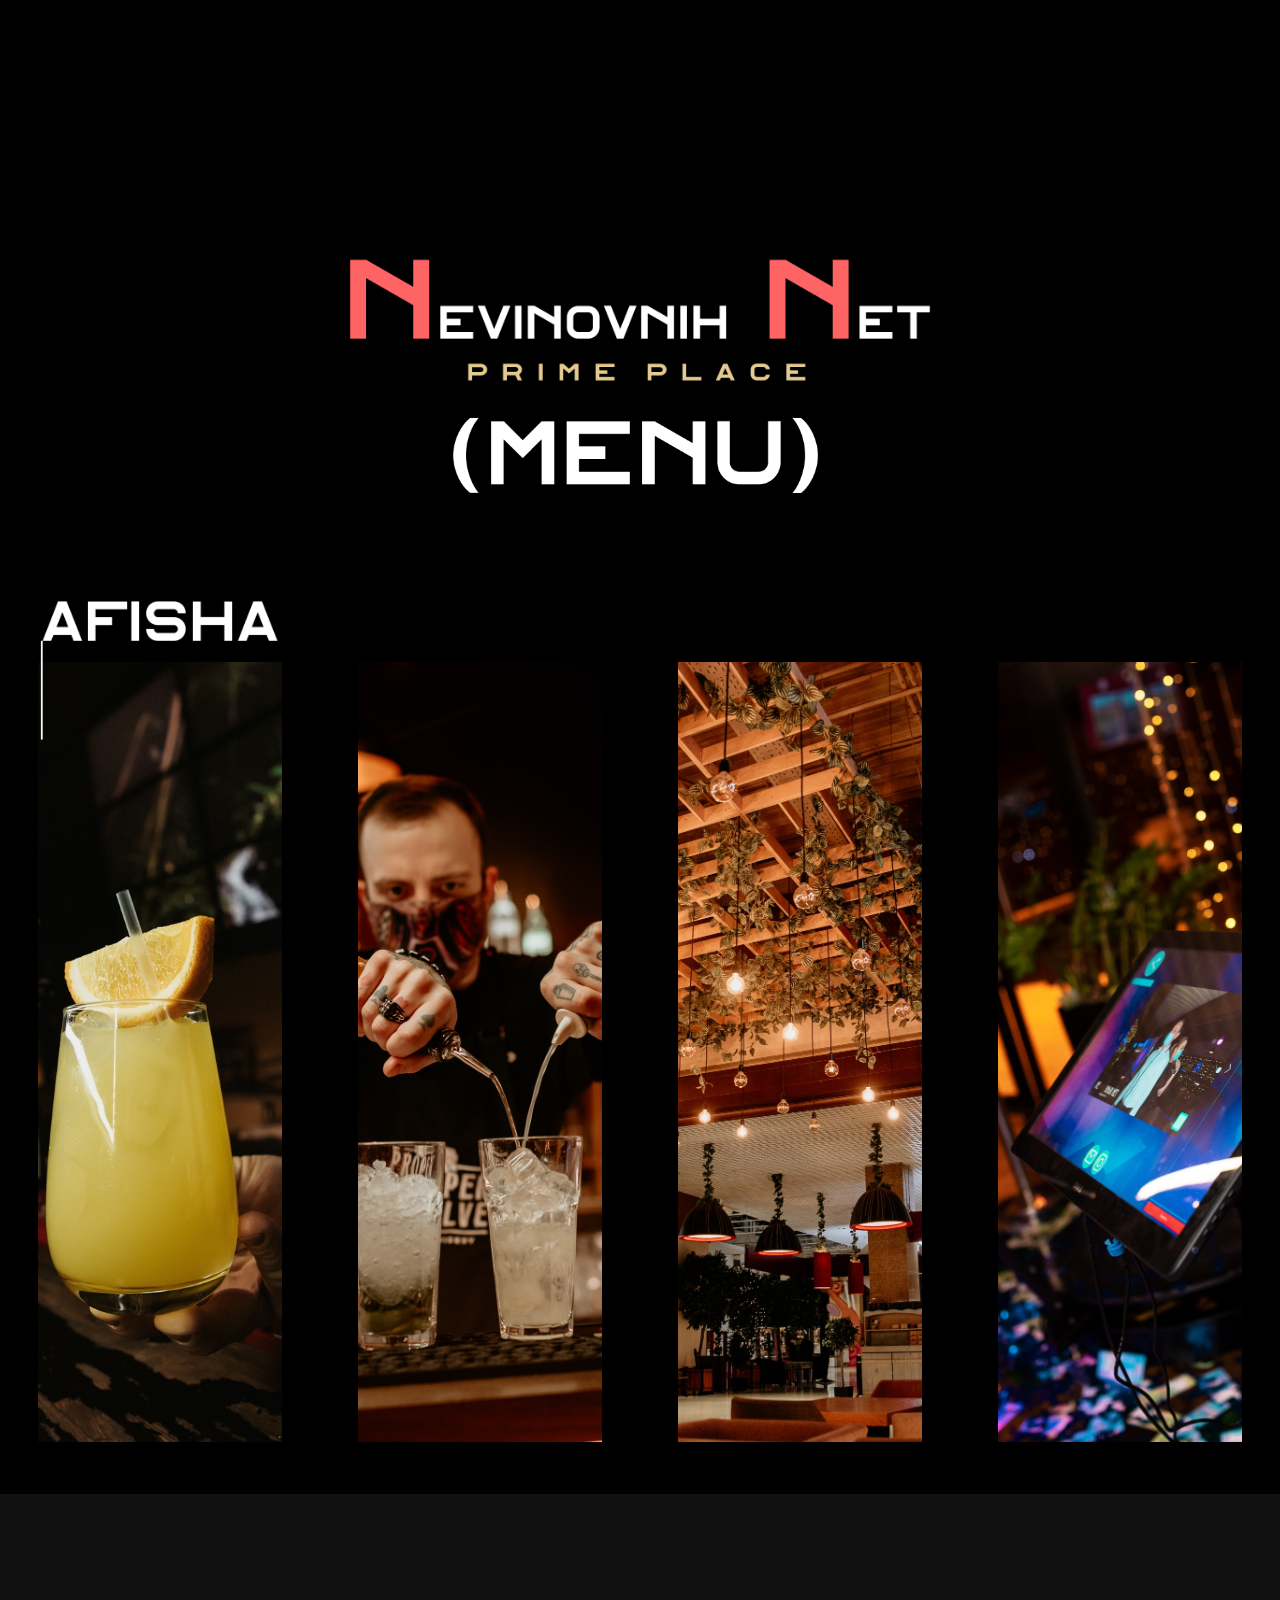
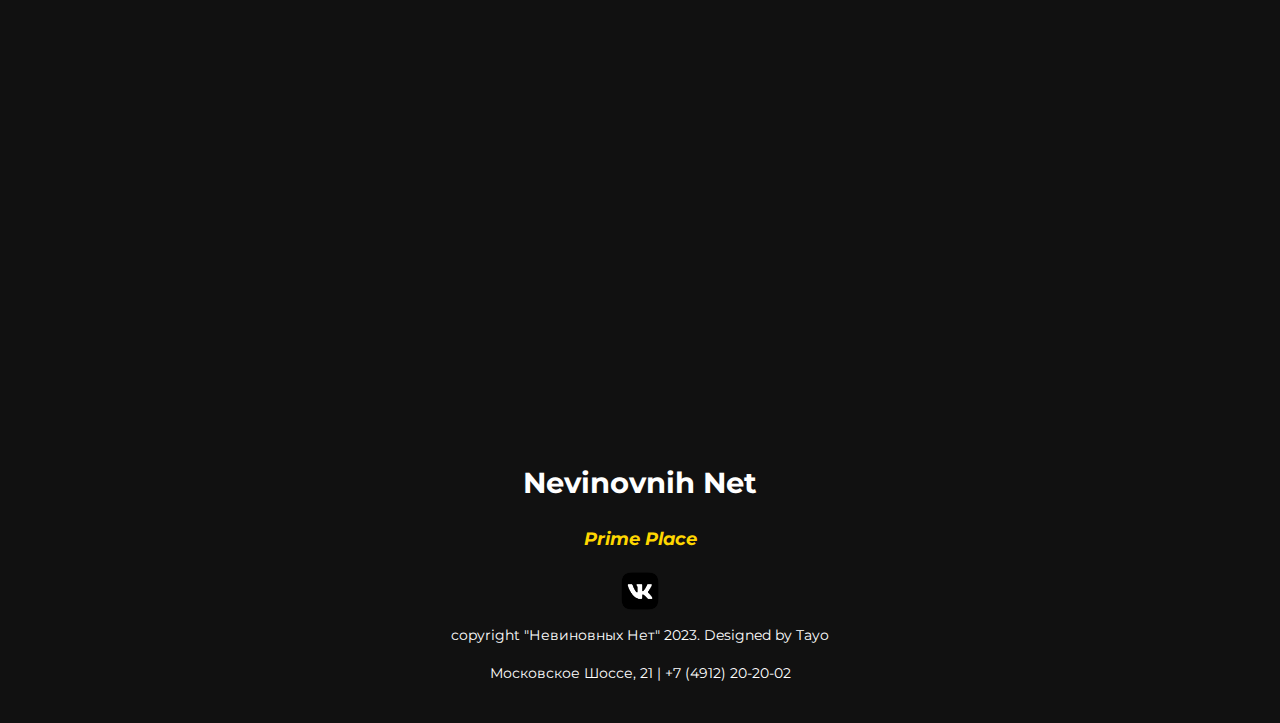
==== m_index.html @ 012490c2 "Add files via upload" ====
<html><head>

        <meta charset="utf-8">
        <title>Невиновных Нет - приличное место</title>

        <!-- bootstrap -->
        <link href="css/bootstrap.min.css" rel="stylesheet" crossorigin="anonymous">
        <script src="js/bootstrap.bundle.min.js" crossorigin="anonymous"></script>
        <meta content='width=device-width; initial-scale=1.0; maximum-scale=1.0; user-scalable=0;' name='viewport' />
        <meta name="viewport" content="width=device-width" />

        <link rel="stylesheet" href="css/mobile.css">
        <meta name="viewport" content="width=device-width, initial-scale=1">

        <script>
            if (document.documentElement.clientWidth > 850) {
                document.location.href = "./index.html";
            } 
        </script>
    </head>
    <body>
        <div class="video-block">
            <div class="grid"></div>
            <img src="images/nn2.png" alt class="afisha-logo">
            <img src="images/afisha.png" alt class="afisha-down">
            <video class="video" autoplay loop muted playsinline="true">
                <source src="media/nn_square.mp4" type="video/mp4">
            </video>
            <a href="#"><img src="images/menu.png" alt class="afisha-down center"></a>
        </div>
        <div class="afisha">
            <div class="slider">
                <figure>
                    <img src="images/port1.jpg" alt>
                    <img src="images/port2.jpg" alt>
                    <img src="images/port3.jpg" alt>
                    <img src="images/port4.jpg" alt>
                    <img src="images/port5.jpg" alt>
                </figure>
            </div>
        </div>
        <div class="maps-block">
        <iframe src="https://yandex.ru/map-widget/v1/?um=constructor%3A9a89006eab2033bbf46de81bb528983da4f33a326eed3ac9c44e41d22354f264&amp;source=constructor" width="100%" height="400" frameborder="0" class="maps"></iframe>
        </div>
        <footer>
            <div class="footer-block">
                <h3>
                    Nevinovnih Net
                </h3>
                <h4>Prime Place</h4>
                <a href="https://vk.com/vinonetbar" target="blank"><img src="./images/vk.png" width="40px"></a>
                <div class="footer-content">
                    <p>copyright "Невиновных Нет" 2023. Designed by Tayo</p>
                    <p>Московское Шоссе, 21 | +7 (4912) 20-20-02</p>
                </div>
            </div>
        </footer>

        
</body></html>
---- css/mobile.css ----
@import url('https://fonts.googleapis.com/css2?family=Montserrat:wght@100&display=swap');

html, body {
    margin: 0;
    height: 100%;
    font-family: "Montserrat";
}

body {
    background-color: rgb(0, 0, 0);
    min-height: 100vh;
    scroll-behavior: smooth;
    text-rendering: optimizeSpeed;
    line-height: 1.5;
    overflow-x: hidden;
}   

.logo {
    position: fixed;
    margin: auto;
    top: 20%;
    left: 0;
    right: 0;
    opacity: 1;
}

.grid{
    background: url(../images/dots.png) repeat;
    object-fit: fill;
    height: 100%;
    width: 100vw;
    display: block;
    position: absolute;
    top: 0;
    left: 0;
    opacity: 0.65;
    z-index: 10;
    overflow: hidden;
}

.phone{
    border-radius:15px;
    position: relative;
    color: rgb(255, 255, 255);
    font-family: "Montserrat";
    font-size: 2vh;
    top: 5vw;
    z-index: 10;
    left: 60vw;
    opacity: 1;
    z-index: 101;
}

.video{
    background: url(./images/nn2.mp4) infinite;
    height: calc(100vw - 4px);
    width: 100vw;
    object-fit: fill;
    overflow:visible;
    box-sizing: content-box;
    position: relative;
    clip-path: polygon(0 0, 100% 0%, 100% 100%, 0% 100%);
    overflow: hidden;
}


/* SLIDER style */


.slider{
    overflow: hidden;
    padding-bottom: -100%;
}

.slider figure{
    z-index: 100;
    position: relative;
    width: 1000%;
    margin: 0;
    left: 0;
    animation: 15s slider infinite;
    justify-content: center;
    overflow: hidden;
}


.slider figure img{
    padding-left: 3vw;
    padding-right: 3vw;
    padding-top: 2vw;
    padding-bottom: 2vw;
    width: 100vw;
    height: 100vw;
    float: left;
    object-fit: cover;
}
@keyframes slider{
    0%{
        left:0;
    }
    20%{
        left:0;
    }
    25%{
        left:-100vw;
    }
    45%{
        left:-100vw;
    }
    50%{
        left:-200vw;
    }
    70%{
        left:-200vw;
    }
    75%{
        left:-300vw;
    }
    95%{
        left:-300vw;
    }
}


.afisha-header{
    position: relative;
    font-size: 5vw;
    z-index: 1000;
    color: white;
}

.afisha-down{
    position: absolute;
    z-index: 101;
    width:50vw;
    height:50vw;
    top:70vw;
}

.afisha-logo{
    position: absolute;
    z-index: 101;
    width:70vw;
    height:70vw;
    top:15vw;
    left:15vw;
}

.center{
    top:55vw;
    width: 40vw;
    height: 40vw;
    left: 30vw;
    z-index: 101;
}

/* contact info 


**not in use


*/

/*.find-info{
    display: block;
    width: 100%;
    position: relative;
    text-align: center;
    padding: 2vw 1vw 4vw 5vw;
}

.contact-info span{
    text-align: center; 
    position: absolute;
    color:white;
    font-size: 20px;
}*/



/*maps styles*/

.maps-block{
    background-color: black;
    display: flex;
    position: relative;
    width: 100%;
    z-index: 100;
    height: auto;
    padding-bottom: 2vw;
}

.maps{
    padding-left: 5vw;
    padding-top: 5vw;
    padding-right: 5vw;
    height: 60vh;
    position: absolute;
    z-index: 100;
}


/*footer styles*/

footer{
    overflow: hidden;
    background: #111;
    height: auto;
    width: 100%;
    padding: calc(2vw + 60vh) 0 2vw 0;
    color: white;
}

.footer-block{
    overflow: hidden;
    display: flex;
    align-items: center;
    justify-content: center;
    flex-direction: column;
    text-align: center;
}

.footer-block h3, h4{
    font-size: 1.8rem;
    font-weight: bolder;
    text-transform: capitalize;
    line-height: 3rem;
}


.footer-block h4{
    font-size: 1.1rem;
    font-style: italic;
    color: gold;
}

.footer-content p{
    max-width: 500px;
    margin: 10px auto;
    line-height: 28px;
    font-size: 14px;
}

.socials{
    list-style: none;
    display: flex;
    align-items: center;
    justify-content: center;
    margin: 1rem 0 3rem 0;
    text-decoration: none;
}

.socials a{
    text-decoration: none;
    color:#fff;
}
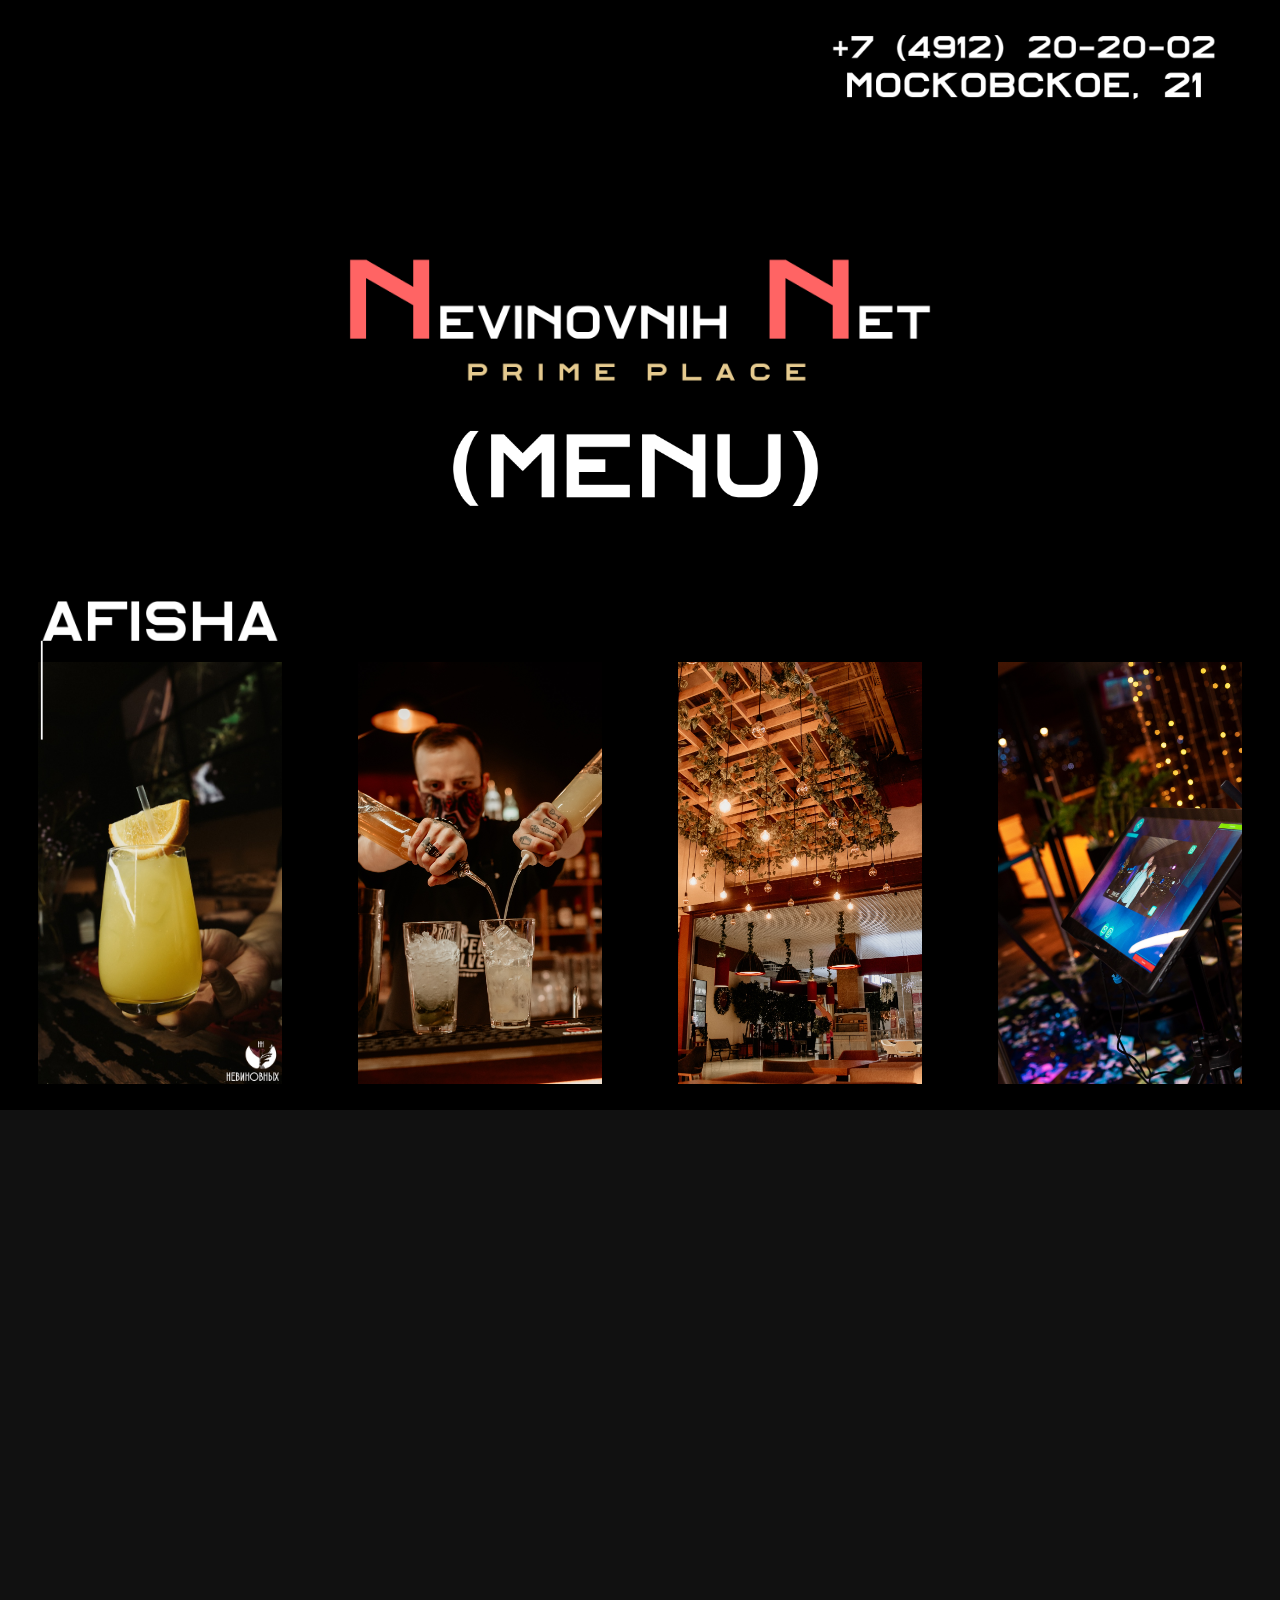
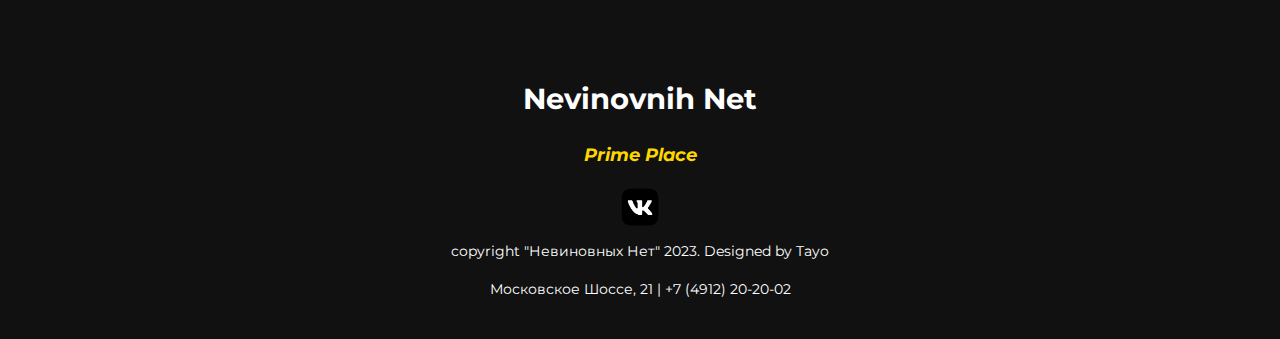
==== commit b920d19f: "Add files via upload" ====
--- a/m_index.html
+++ b/m_index.html
@@ -21,6 +21,8 @@
     <body>
         <div class="video-block">
             <div class="grid"></div>
+            <img src="images/phone.png" alt class="phone-photo">
+            <img src="images/address.png" alt class="address-photo">
             <img src="images/nn2.png" alt class="afisha-logo">
             <img src="images/afisha.png" alt class="afisha-down">
             <video class="video" autoplay loop muted playsinline="true">
--- a/css/mobile.css
+++ b/css/mobile.css
@@ -27,13 +27,13 @@
 .grid{
     background: url(../images/dots.png) repeat;
     object-fit: fill;
-    height: 100%;
+    height: 100vw;
     width: 100vw;
     display: block;
     position: absolute;
     top: 0;
     left: 0;
-    opacity: 0.65;
+    opacity: 0.35;
     z-index: 10;
     overflow: hidden;
 }
@@ -49,6 +49,22 @@
     left: 60vw;
     opacity: 1;
     z-index: 101;
+}
+
+.phone-photo{
+    position: absolute;
+    z-index: 101;
+    width:50vw;
+    top:0vw;
+    left:45vw;
+}
+
+.address-photo{
+    position: absolute;
+    z-index: 101;
+    width:50vw;
+    top:5vw;
+    left:45vw;
 }
 
 .video{
@@ -135,6 +151,7 @@
     width:50vw;
     height:50vw;
     top:70vw;
+    left:-5vw;
 }
 
 .afisha-logo{
@@ -147,10 +164,10 @@
 }
 
 .center{
-    top:55vw;
-    width: 40vw;
-    height: 40vw;
-    left: 30vw;
+    top:35vw;
+    width: 60vw;
+    height: 60vw;
+    left: 20vw;
     z-index: 101;
 }
 
